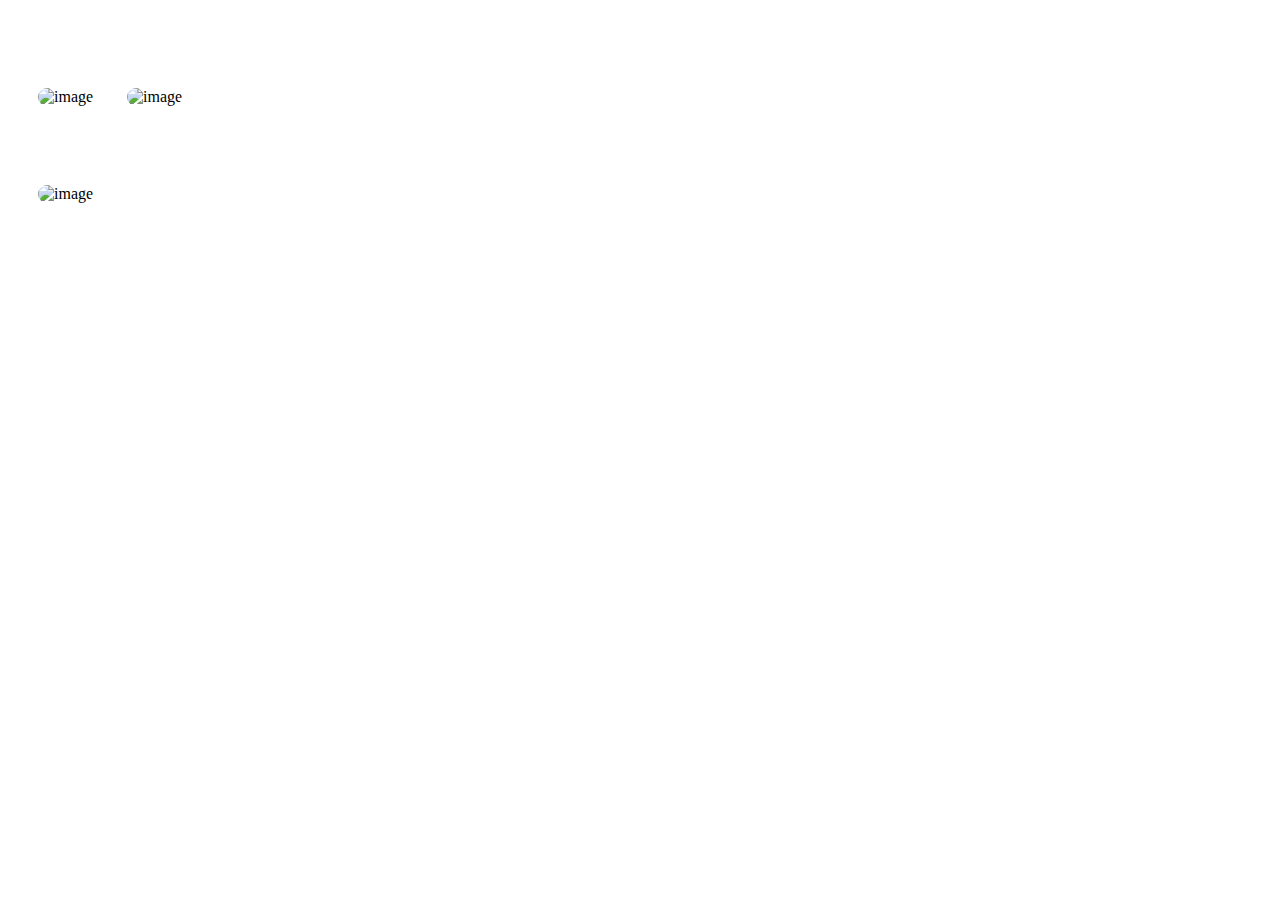
==== index1.html @ fda7b006 "Add files via upload" ====
<!DOCTYPE html>
<html lang="en">
<head>
    <meta charset="UTF-8">
    <meta name="viewport" content="width=device-width, initial-scale=1.0">
    <title>Document</title>
    <link rel="stylesheet" href="style.css">
</head>
<body>
    <audio autoplay>
        <source src="images/audio.mpeg"   type="audio/mpeg">
    </audio>
    <div class="f">
        <h1>Here is the Addams Family</h1>
        <div class="image">
        <img  src="images/fam.jpeg" alt="image">
        <img   src="images/thing.jpeg" alt="image">
        </div>
    </div>
    <div class="g">
        <h1>Goody Addams</h1>
        <img  src="images/adams.jpeg" alt="image">
    </div>
    
</body>
</html>
---- style.css ----
body{
    
    background-image: url(images/bground.jpeg);
    background-size: cover;
    background-attachment: fixed;

}
.h{
    color: white;
    animation-duration:25ms;
    font-family:'Trebuchet MS', 'Lucida Sans Unicode', 'Lucida Grande', 'Lucida Sans', Arial, sans-serif;
    margin-right: 10px;
    padding-top: 190px;
    padding-left: 170px;

}
.c{
    
   
    font-family:'Trebuchet MS', 'Lucida Sans Unicode', 'Lucida Grande', 'Lucida Sans', Arial, sans-serif;
    margin-top: 10px;
    padding-left: 500px;
}
.f h1{
    color: white;
    font-family:'Trebuchet MS', 'Lucida Sans Unicode', 'Lucida Grande', 'Lucida Sans', Arial, sans-serif;
    margin-top: 20px;
    margin-left: 100px;
}
.image img{
    width: 300px; 
    height: 200px;
    border-radius: 10px 10px 10px 10px; margin-left: 30px;
    margin-top: 10px;
    margin-left: 30px;
    padding :block end 20px;
}
.g h1{
    color: white;
    font-family:'Trebuchet MS', 'Lucida Sans Unicode', 'Lucida Grande', 'Lucida Sans', Arial, sans-serif;
    margin-top: 20px;
    margin-left: 100px;
}
.g img{
    width: 500px; 
    height: 200px;
    border-radius: 10px 10px 10px 10px; margin-left: 30px;
    /*margin-top: 10px;*/
    margin-left: 30px;
    padding :block end 20px;
}
.d{
    
    
    font-family:'Trebuchet MS', 'Lucida Sans Unicode', 'Lucida Grande', 'Lucida Sans', Arial, sans-serif;
    margin-top: 10px;
    padding-left:500px;
}
.n p{
    color: white;
    font-size: 20px;
    font-family:'Trebuchet MS', 'Lucida Sans Unicode', 'Lucida Grande', 'Lucida Sans', Arial, sans-serif;
    margin-top: 20px;
    margin-left: 50px;
}
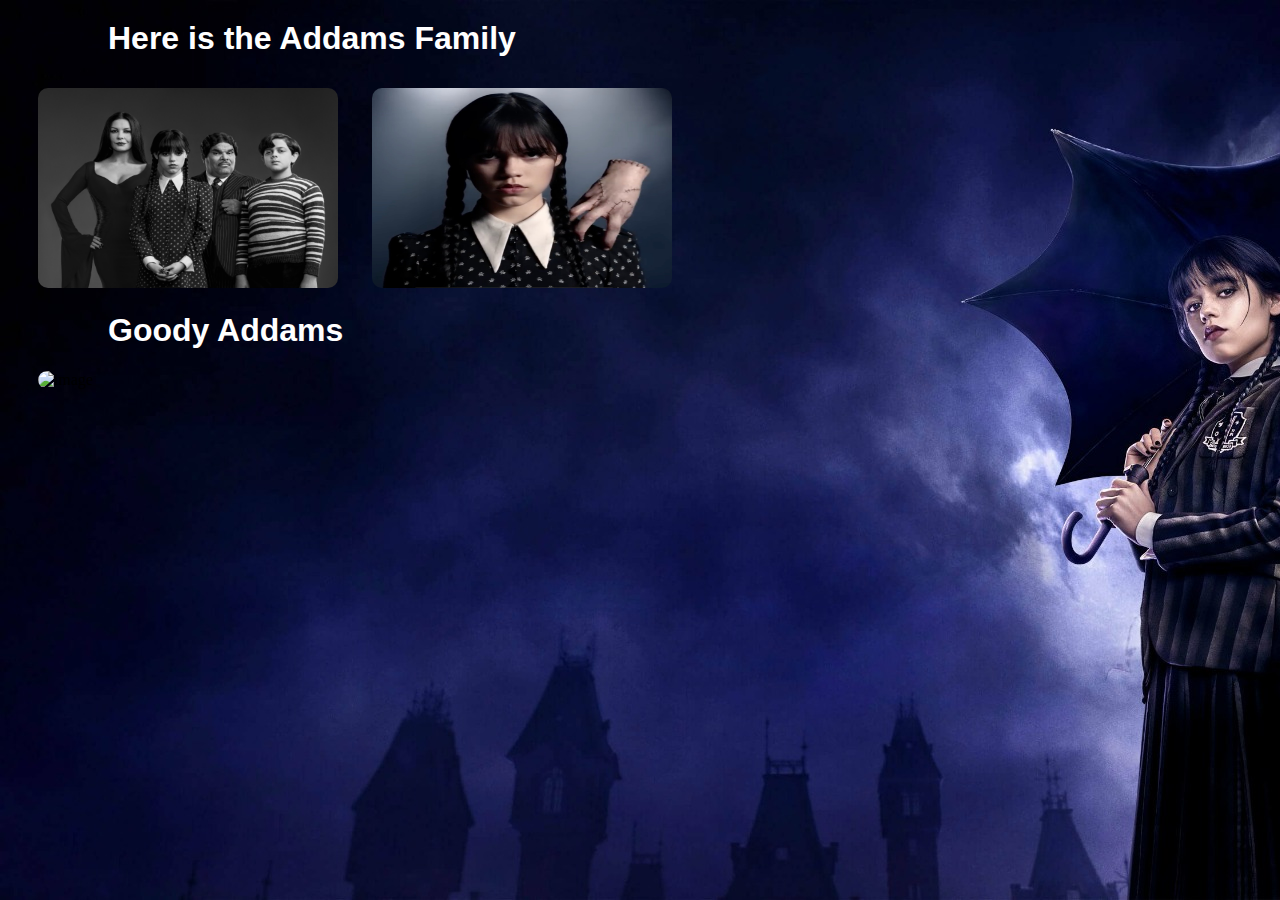
==== commit 50b55367: "Update index1.html" ====
--- a/index1.html
+++ b/index1.html
@@ -19,8 +19,8 @@
     </div>
     <div class="g">
         <h1>Goody Addams</h1>
-        <img  src="images/adams.jpeg" alt="image">
+        <img  src="images/goody.jpeg" alt="image">
     </div>
     
 </body>
-</html>+</html>
